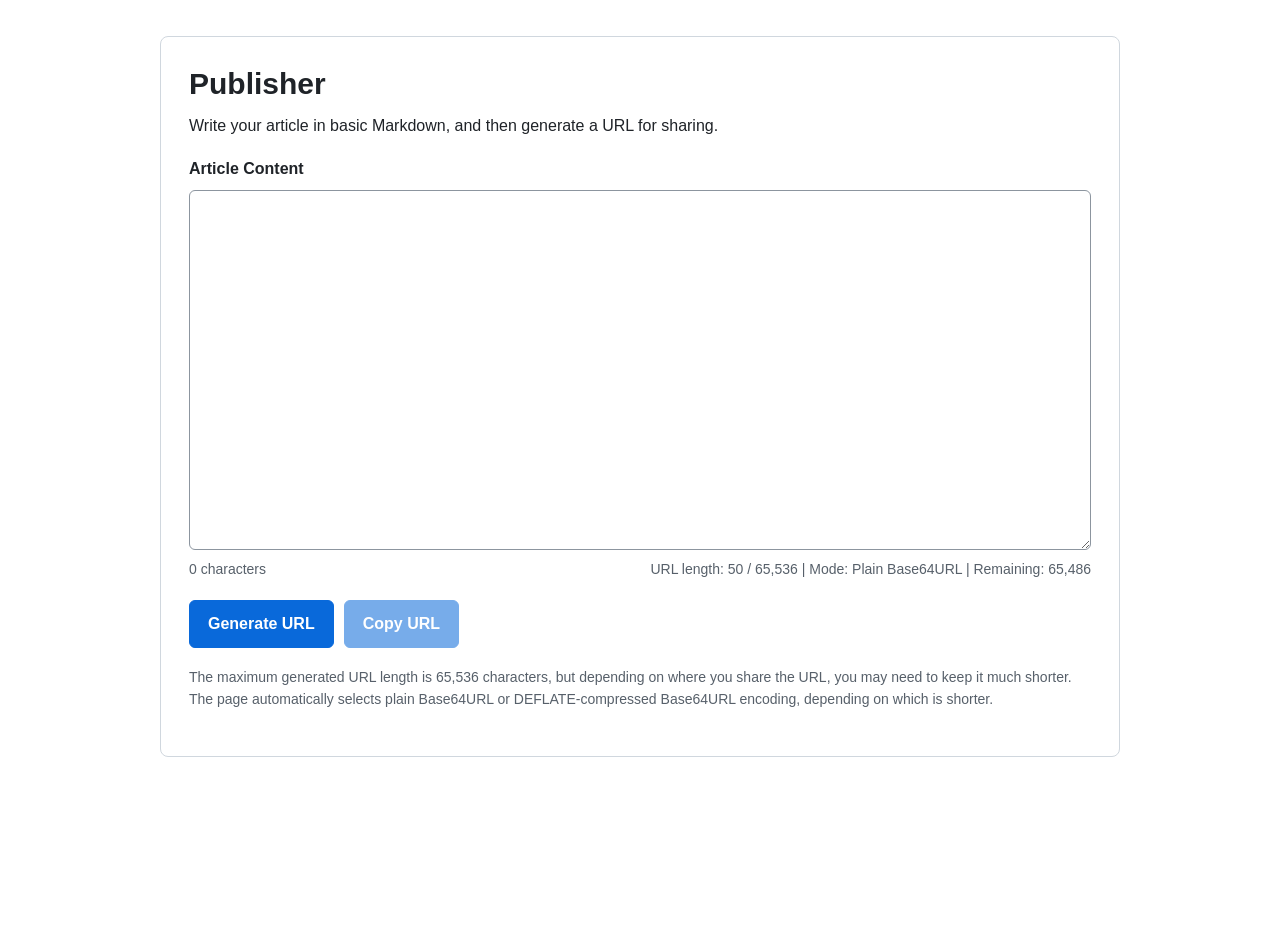
==== docs/cms.html @ 695cf2ed "Update text and labels in cms.html for clarity" ====
<!DOCTYPE html>
<html lang="en">
<head>
    <meta charset="UTF-8">
    <meta name="viewport" content="width=device-width, initial-scale=1.0">
    <title>Simply Published</title>
    <style>
        * {
            box-sizing: border-box;
        }

        html {
            background: #ffffff;
        }

        body {
            margin: 0;
            min-height: 100vh;
            color: #1f2328;
            background: #ffffff;
            font-family: Arial, Helvetica, sans-serif;
            font-size: 16px;
            line-height: 1.6;
        }

        #create_mode {
            width: min(960px, calc(100% - 40px));
            margin: 36px auto;
            padding: 28px;
            border: 1px solid #d0d7de;
            border-radius: 8px;
            background: #ffffff;
        }

        #create_mode h1 {
            margin: 0 0 10px;
            font-size: 30px;
            line-height: 1.25;
        }

        #create_mode p {
            margin: 0 0 18px;
        }

        .text-input-label {
            display: block;
            margin-bottom: 8px;
            font-weight: 700;
        }

        #text_input {
            width: 100%;
            min-height: 360px;
            padding: 14px;
            overflow: auto;
            resize: vertical;
            white-space: pre-wrap;
            overflow-wrap: anywhere;
            color: #1f2328;
            background: #ffffff;
            border: 1px solid #8c959f;
            border-radius: 6px;
            outline: none;
            font-family: ui-monospace, SFMono-Regular, Consolas, "Liberation Mono", monospace;
            line-height: 1.5;
        }

        #text_input:focus {
            border-color: #0969da;
            box-shadow: 0 0 0 3px rgba(9, 105, 218, 0.16);
        }

        .status-row {
            display: flex;
            flex-wrap: wrap;
            justify-content: space-between;
            gap: 8px 20px;
            margin-top: 8px;
            color: #57606a;
            font-size: 14px;
        }

        .button-row {
            display: flex;
            flex-wrap: wrap;
            gap: 10px;
            margin-top: 20px;
        }

        button {
            padding: 10px 18px;
            color: #ffffff;
            background: #0969da;
            border: 1px solid #0969da;
            border-radius: 6px;
            cursor: pointer;
            font: inherit;
            font-weight: 700;
        }

        button:hover,
        button:focus {
            background: #075bbd;
        }

        button:disabled {
            cursor: not-allowed;
            opacity: 0.55;
        }

        #message_output,
        #url_output_container {
            margin-top: 20px;
            padding: 14px;
            border-radius: 6px;
        }

        #message_output {
            display: none;
        }

        #message_output.success {
            display: block;
            background: #dafbe1;
            border: 1px solid #4ac26b;
        }

        #message_output.error {
            display: block;
            background: #ffebe9;
            border: 1px solid #ff8182;
        }

        #url_output_container {
            display: none;
            background: #f6f8fa;
            border: 1px solid #d0d7de;
        }

        #url_output_container.visible {
            display: block;
        }

        #generated_url {
            display: block;
            margin-top: 8px;
            overflow-wrap: anywhere;
            color: #0969da;
        }

        .small-note {
            margin-top: 18px !important;
            color: #57606a;
            font-size: 14px;
        }

        #view_mode {
            display: none;
        }

        #view_mode.visible {
            display: block;
        }

        #markdown_document {
            width: min(900px, calc(100% - 48px));
            margin: 40px auto;
            overflow-wrap: anywhere;
        }

        #markdown_document > :first-child {
            margin-top: 0;
        }

        #markdown_document > :last-child {
            margin-bottom: 0;
        }

        #markdown_document h1,
        #markdown_document h2,
        #markdown_document h3,
        #markdown_document h4,
        #markdown_document h5,
        #markdown_document h6 {
            margin-top: 1.5em;
            margin-bottom: 0.55em;
            line-height: 1.25;
            page-break-after: avoid;
            break-after: avoid-page;
        }

        #markdown_document h1,
        #markdown_document h2 {
            padding-bottom: 0.3em;
            border-bottom: 1px solid #d8dee4;
        }

        #markdown_document h1 { font-size: 2em; }
        #markdown_document h2 { font-size: 1.5em; }
        #markdown_document h3 { font-size: 1.25em; }
        #markdown_document h4 { font-size: 1em; }
        #markdown_document h5 { font-size: 0.875em; }
        #markdown_document h6 { font-size: 0.85em; color: #57606a; }

        #markdown_document p {
            margin: 0 0 1em;
        }

        #markdown_document a {
            color: #0969da;
            text-decoration: underline;
        }

        #markdown_document img {
            max-width: 100%;
            height: auto;
            break-inside: avoid;
            page-break-inside: avoid;
        }

        #markdown_document blockquote {
            margin: 0 0 1em;
            padding: 0 1em;
            color: #57606a;
            border-left: 4px solid #d0d7de;
            break-inside: avoid;
            page-break-inside: avoid;
        }

        #markdown_document blockquote > :last-child {
            margin-bottom: 0;
        }

        #markdown_document code {
            padding: 0.15em 0.35em;
            background: #eff1f3;
            border-radius: 4px;
            font-family: ui-monospace, SFMono-Regular, Consolas, "Liberation Mono", monospace;
            font-size: 0.9em;
        }

        #markdown_document pre {
            margin: 0 0 1em;
            padding: 16px;
            overflow: auto;
            white-space: pre-wrap;
            overflow-wrap: anywhere;
            background: #f6f8fa;
            border: 1px solid #d0d7de;
            border-radius: 6px;
            break-inside: avoid;
            page-break-inside: avoid;
        }

        #markdown_document pre code {
            padding: 0;
            background: transparent;
            border-radius: 0;
            font-size: 0.9em;
        }

        #markdown_document ul,
        #markdown_document ol {
            margin: 0 0 1em;
            padding-left: 2em;
        }

        #markdown_document li + li {
            margin-top: 0.2em;
        }

        #markdown_document li > ul,
        #markdown_document li > ol {
            margin-top: 0.2em;
            margin-bottom: 0;
        }

        #markdown_document .task-list-item {
            list-style: none;
        }

        #markdown_document .task-list-item input {
            margin: 0 0.45em 0 -1.4em;
            vertical-align: middle;
        }

        #markdown_document hr {
            height: 1px;
            margin: 1.5em 0;
            background: #d8dee4;
            border: 0;
        }

        #markdown_document table {
            display: block;
            width: max-content;
            max-width: 100%;
            margin: 0 0 1em;
            overflow-x: auto;
            border-collapse: collapse;
            break-inside: avoid;
            page-break-inside: avoid;
        }

        #markdown_document th,
        #markdown_document td {
            padding: 6px 13px;
            border: 1px solid #d0d7de;
        }

        #markdown_document th {
            font-weight: 700;
            background: #f6f8fa;
        }

        #markdown_document tr:nth-child(even) td {
            background: #f6f8fa;
        }

        #view_error {
            display: none;
            width: min(760px, calc(100% - 48px));
            margin: 40px auto;
            padding: 16px;
            background: #ffebe9;
            border: 1px solid #ff8182;
            border-radius: 6px;
        }

        #view_error.visible {
            display: block;
        }

        @media (max-width: 640px) {
            #create_mode {
                width: calc(100% - 24px);
                margin: 12px auto;
                padding: 18px;
            }

            #markdown_document {
                width: calc(100% - 28px);
                margin: 20px auto;
            }
        }

        @media print {
            @page {
                margin: 18mm;
            }

            body {
                color: #000000;
                background: #ffffff;
                font-size: 11pt;
                line-height: 1.45;
            }

            #create_mode,
            #view_error {
                display: none !important;
            }

            #view_mode.visible {
                display: block !important;
            }

            #markdown_document {
                width: auto;
                max-width: none;
                margin: 0;
            }

            #markdown_document a {
                color: #000000;
                text-decoration: underline;
            }

            #markdown_document pre,
            #markdown_document blockquote,
            #markdown_document table,
            #markdown_document img,
            #markdown_document li {
                break-inside: avoid;
                page-break-inside: avoid;
            }

            #markdown_document table {
                display: table;
                width: 100%;
                overflow: visible;
            }

            #markdown_document pre {
                white-space: pre-wrap;
            }
        }
    </style>
</head>
<body>
    <main id="create_mode">
        <h1>Publisher</h1>
        <p>Write your article in basic Markdown, and then generate a URL for sharing.</p>

        <label class="text-input-label" for="text_input">Article Content</label>
        <div id="text_input" contenteditable="true" role="textbox" aria-multiline="true" spellcheck="true"></div>

        <div class="status-row">
            <span id="character_count">0 characters</span>
            <span id="url_length_status">URL length: calculating...</span>
        </div>

        <div class="button-row">
            <button id="generate_url_button" type="button">Generate URL</button>
            <button id="copy_url_button" type="button" disabled>Copy URL</button>
        </div>

        <div id="message_output" aria-live="polite"></div>

        <div id="url_output_container">
            <strong>Article URL</strong>
            <a id="generated_url" href="#"></a>
        </div>

        <p class="small-note">
            The maximum generated URL length is 65,536 characters, but depending on where you share the URL, you may need to keep it much shorter. The page automatically selects plain Base64URL or
            DEFLATE-compressed Base64URL encoding, depending on which is shorter.
        </p>
    </main>

    <main id="view_mode">
        <article id="markdown_document"></article>
    </main>

    <div id="view_error" role="alert"></div>

    <script>
        "use strict";

        var maximum_url_length = 65536;
        var encoded_text_parameter_name = "text";
        var plain_mode_prefix = "p";
        var compressed_mode_prefix = "c";
        var last_valid_text = "";
        var status_update_number = 0;

        var create_mode = document.getElementById("create_mode");
        var view_mode = document.getElementById("view_mode");
        var markdown_document = document.getElementById("markdown_document");
        var view_error = document.getElementById("view_error");
        var text_input = document.getElementById("text_input");
        var character_count = document.getElementById("character_count");
        var url_length_status = document.getElementById("url_length_status");
        var generate_url_button = document.getElementById("generate_url_button");
        var copy_url_button = document.getElementById("copy_url_button");
        var message_output = document.getElementById("message_output");
        var url_output_container = document.getElementById("url_output_container");
        var generated_url = document.getElementById("generated_url");

        function get_clean_page_url() {
            return window.location.href.split("?")[0].split("#")[0];
        }

        function get_plain_text() {
            return text_input.innerText.replace(/\r\n/g, "\n").replace(/\r/g, "\n");
        }

        function set_plain_text(text_value) {
            text_input.textContent = text_value;
        }

        function bytes_to_base64url(byte_values) {
            var binary_value = "";
            var chunk_size = 32768;
            var index_value = 0;

            for (index_value = 0; index_value < byte_values.length; index_value += chunk_size) {
                binary_value += String.fromCharCode.apply(null, byte_values.subarray(index_value, index_value + chunk_size));
            }

            return btoa(binary_value).replace(/\+/g, "-").replace(/\//g, "_").replace(/=+$/g, "");
        }

        function base64url_to_bytes(base64url_value) {
            var base64_value = base64url_value.replace(/-/g, "+").replace(/_/g, "/");
            var padding_length = (4 - (base64_value.length % 4)) % 4;
            var binary_value = "";
            var byte_values = null;
            var index_value = 0;

            if (/^[A-Za-z0-9_-]*$/.test(base64url_value) === false) {
                throw new Error("The encoded text contains invalid Base64URL characters.");
            }

            base64_value += "=".repeat(padding_length);
            binary_value = atob(base64_value);
            byte_values = new Uint8Array(binary_value.length);

            for (index_value = 0; index_value < binary_value.length; index_value++) {
                byte_values[index_value] = binary_value.charCodeAt(index_value);
            }

            return byte_values;
        }

        function compress_bytes(byte_values) {
            var compression_stream = new CompressionStream("deflate");
            var writer_value = compression_stream.writable.getWriter();

            writer_value.write(byte_values);
            writer_value.close();

            return new Response(compression_stream.readable).arrayBuffer().then(function (buffer_value) {
                return new Uint8Array(buffer_value);
            });
        }

        function decompress_bytes(byte_values) {
            var decompression_stream = new DecompressionStream("deflate");
            var writer_value = decompression_stream.writable.getWriter();

            writer_value.write(byte_values);
            writer_value.close();

            return new Response(decompression_stream.readable).arrayBuffer().then(function (buffer_value) {
                return new Uint8Array(buffer_value);
            });
        }

        function encode_text_both_modes(text_value) {
            var utf8_bytes = new TextEncoder().encode(text_value);
            var plain_value = plain_mode_prefix + bytes_to_base64url(utf8_bytes);

            if (typeof CompressionStream === "undefined") {
                return Promise.resolve({
                    encoded_value: plain_value,
                    mode_name: "Plain Base64URL"
                });
            }

            return compress_bytes(utf8_bytes).then(function (compressed_bytes) {
                var compressed_value = compressed_mode_prefix + bytes_to_base64url(compressed_bytes);

                if (compressed_value.length < plain_value.length) {
                    return {
                        encoded_value: compressed_value,
                        mode_name: "Compressed DEFLATE + Base64URL"
                    };
                }

                return {
                    encoded_value: plain_value,
                    mode_name: "Plain Base64URL"
                };
            });
        }

        function create_url_from_encoded_value(encoded_value) {
            return get_clean_page_url() + "?" + encoded_text_parameter_name + "=" + encoded_value;
        }

        function create_best_url_from_text(text_value) {
            return encode_text_both_modes(text_value).then(function (encoding_result) {
                encoding_result.url_value = create_url_from_encoded_value(encoding_result.encoded_value);
                return encoding_result;
            });
        }

        function decode_text_value(encoded_value) {
            var mode_prefix = encoded_value.substring(0, 1);
            var base64url_value = encoded_value.substring(1);
            var byte_values = null;

            if (base64url_value === "") {
                return Promise.reject(new Error("The encoded text is empty."));
            }

            byte_values = base64url_to_bytes(base64url_value);

            if (mode_prefix === plain_mode_prefix) {
                return Promise.resolve(new TextDecoder("utf-8", { fatal: true }).decode(byte_values));
            }

            if (mode_prefix === compressed_mode_prefix) {
                if (typeof DecompressionStream === "undefined") {
                    return Promise.reject(new Error("This browser does not support DEFLATE decompression."));
                }

                return decompress_bytes(byte_values).then(function (decompressed_bytes) {
                    return new TextDecoder("utf-8", { fatal: true }).decode(decompressed_bytes);
                });
            }

            return Promise.reject(new Error("The URL contains an unknown text encoding mode."));
        }

        function escape_html(text_value) {
            return text_value
                .replace(/&/g, "&amp;")
                .replace(/</g, "&lt;")
                .replace(/>/g, "&gt;")
                .replace(/"/g, "&quot;")
                .replace(/'/g, "&#39;");
        }

        function escape_attribute(text_value) {
            return escape_html(text_value).replace(/`/g, "&#96;");
        }

        function is_safe_url(url_value, image_mode) {
            var trimmed_value = url_value.trim();
            var lower_value = trimmed_value.toLowerCase();

            if (trimmed_value === "") {
                return false;
            }

            if (lower_value.indexOf("javascript:") === 0 || lower_value.indexOf("vbscript:") === 0) {
                return false;
            }

            if (lower_value.indexOf("data:") === 0) {
                if (image_mode === true && /^data:image\/(png|gif|jpeg|jpg|webp);base64,/i.test(trimmed_value) === true) {
                    return true;
                }
                return false;
            }

            return true;
        }

        function make_placeholder(store_values, html_value) {
            var placeholder_value = "\uE000" + store_values.length + "\uE001";
            store_values.push(html_value);
            return placeholder_value;
        }

        function restore_placeholders(text_value, store_values) {
            return text_value.replace(/\uE000(\d+)\uE001/g, function (match_value, index_value) {
                return store_values[Number(index_value)];
            });
        }

        function parse_inline(text_value) {
            var stored_values = [];
            var escaped_value = escape_html(text_value);

            escaped_value = escaped_value.replace(/\\([\\`*{}\[\]()#+\-.!_>~|])/g, function (match_value, character_value) {
                return make_placeholder(stored_values, character_value);
            });

            escaped_value = escaped_value.replace(/`([^`\n]+)`/g, function (match_value, code_value) {
                return make_placeholder(stored_values, "<code>" + code_value + "</code>");
            });

            escaped_value = escaped_value.replace(/!\[([^\]]*)\]\(([^\s)]+)(?:\s+[&quot;]([^&]*?)[&quot;])?\)/g, function (match_value, alt_value, url_value, title_value) {
                if (is_safe_url(url_value, true) === false) {
                    return match_value;
                }

                var image_html = "<img src=\"" + escape_attribute(url_value) + "\" alt=\"" + escape_attribute(alt_value) + "\"";
                if (title_value !== undefined) {
                    image_html += " title=\"" + escape_attribute(title_value) + "\"";
                }
                image_html += ">";
                return make_placeholder(stored_values, image_html);
            });

            escaped_value = escaped_value.replace(/\[([^\]]+)\]\(([^\s)]+)(?:\s+[&quot;]([^&]*?)[&quot;])?\)/g, function (match_value, label_value, url_value, title_value) {
                if (is_safe_url(url_value, false) === false) {
                    return match_value;
                }

                var link_html = "<a href=\"" + escape_attribute(url_value) + "\"";
                if (title_value !== undefined) {
                    link_html += " title=\"" + escape_attribute(title_value) + "\"";
                }
                link_html += ">" + label_value + "</a>";
                return make_placeholder(stored_values, link_html);
            });

            escaped_value = escaped_value.replace(/&lt;((?:https?|ftp):\/\/[^&\s]+)&gt;/gi, function (match_value, url_value) {
                return make_placeholder(stored_values, "<a href=\"" + escape_attribute(url_value) + "\">" + url_value + "</a>");
            });

            escaped_value = escaped_value.replace(/&lt;([A-Z0-9._%+-]+@[A-Z0-9.-]+\.[A-Z]{2,})&gt;/gi, function (match_value, email_value) {
                return make_placeholder(stored_values, "<a href=\"mailto:" + escape_attribute(email_value) + "\">" + email_value + "</a>");
            });

            escaped_value = escaped_value.replace(/\*\*\*([^\n]+?)\*\*\*/g, "<strong><em>$1</em></strong>");
            escaped_value = escaped_value.replace(/___([^\n]+?)___/g, "<strong><em>$1</em></strong>");
            escaped_value = escaped_value.replace(/\*\*([^\n]+?)\*\*/g, "<strong>$1</strong>");
            escaped_value = escaped_value.replace(/__([^\n]+?)__/g, "<strong>$1</strong>");
            escaped_value = escaped_value.replace(/~~([^\n]+?)~~/g, "<del>$1</del>");
            escaped_value = escaped_value.replace(/(^|[^*])\*([^*\n]+?)\*(?!\*)/g, "$1<em>$2</em>");
            escaped_value = escaped_value.replace(/(^|[^_])_([^_\n]+?)_(?!_)/g, "$1<em>$2</em>");

            escaped_value = escaped_value.replace(/(^|[\s(])((?:https?|ftp):\/\/[^\s<\uE000]+)/gi, function (match_value, prefix_value, url_value) {
                var trailing_value = "";
                while (/[.,!?;:]$/.test(url_value) === true) {
                    trailing_value = url_value.slice(-1) + trailing_value;
                    url_value = url_value.slice(0, -1);
                }
                return prefix_value + make_placeholder(stored_values, "<a href=\"" + escape_attribute(url_value) + "\">" + url_value + "</a>") + trailing_value;
            });

            escaped_value = escaped_value.replace(/(^|[\s(])([A-Z0-9._%+-]+@[A-Z0-9.-]+\.[A-Z]{2,})/gi, function (match_value, prefix_value, email_value) {
                return prefix_value + make_placeholder(stored_values, "<a href=\"mailto:" + escape_attribute(email_value) + "\">" + email_value + "</a>");
            });

            escaped_value = escaped_value.replace(/ {2}\n/g, "<br>\n");
            escaped_value = escaped_value.replace(/\n/g, "<br>\n");

            return restore_placeholders(escaped_value, stored_values);
        }

        function split_table_row(line_value) {
            var clean_value = line_value.trim();
            if (clean_value.charAt(0) === "|") {
                clean_value = clean_value.substring(1);
            }
            if (clean_value.charAt(clean_value.length - 1) === "|") {
                clean_value = clean_value.substring(0, clean_value.length - 1);
            }
            return clean_value.split(/(?<!\\)\|/).map(function (cell_value) {
                return cell_value.replace(/\\\|/g, "|").trim();
            });
        }

        function parse_table_alignment(line_value) {
            var cells_value = split_table_row(line_value);
            var alignment_values = [];
            var index_value = 0;
            var cell_value = "";

            for (index_value = 0; index_value < cells_value.length; index_value++) {
                cell_value = cells_value[index_value];
                if (/^:?-{3,}:?$/.test(cell_value) === false) {
                    return null;
                }
                if (cell_value.charAt(0) === ":" && cell_value.charAt(cell_value.length - 1) === ":") {
                    alignment_values.push("center");
                } else if (cell_value.charAt(cell_value.length - 1) === ":") {
                    alignment_values.push("right");
                } else if (cell_value.charAt(0) === ":") {
                    alignment_values.push("left");
                } else {
                    alignment_values.push("");
                }
            }
            return alignment_values;
        }

        function render_table(lines_value, start_index) {
            var header_cells = split_table_row(lines_value[start_index]);
            var alignment_values = parse_table_alignment(lines_value[start_index + 1]);
            var index_value = start_index + 2;
            var row_cells = null;
            var column_index = 0;
            var html_value = "<table><thead><tr>";

            if (alignment_values === null || header_cells.length !== alignment_values.length) {
                return null;
            }

            for (column_index = 0; column_index < header_cells.length; column_index++) {
                html_value += "<th" + (alignment_values[column_index] !== "" ? " style=\"text-align:" + alignment_values[column_index] + "\"" : "") + ">" + parse_inline(header_cells[column_index]) + "</th>";
            }
            html_value += "</tr></thead><tbody>";

            while (index_value < lines_value.length && lines_value[index_value].trim() !== "" && lines_value[index_value].indexOf("|") !== -1) {
                row_cells = split_table_row(lines_value[index_value]);
                html_value += "<tr>";
                for (column_index = 0; column_index < header_cells.length; column_index++) {
                    html_value += "<td" + (alignment_values[column_index] !== "" ? " style=\"text-align:" + alignment_values[column_index] + "\"" : "") + ">" + parse_inline(row_cells[column_index] || "") + "</td>";
                }
                html_value += "</tr>";
                index_value++;
            }

            html_value += "</tbody></table>";
            return { html: html_value, next_index: index_value };
        }

        function render_list(lines_value, start_index) {
            var first_match = lines_value[start_index].match(/^(\s*)([-+*]|\d+[.)])\s+(.*)$/);
            var base_indent = first_match[1].replace(/\t/g, "    ").length;
            var ordered_value = /^\d/.test(first_match[2]);
            var tag_name = ordered_value === true ? "ol" : "ul";
            var html_value = "<" + tag_name + ">";
            var index_value = start_index;
            var item_match = null;
            var current_indent = 0;
            var item_text = "";
            var task_match = null;
            var nested_result = null;

            while (index_value < lines_value.length) {
                item_match = lines_value[index_value].match(/^(\s*)([-+*]|\d+[.)])\s+(.*)$/);
                if (item_match === null) {
                    break;
                }

                current_indent = item_match[1].replace(/\t/g, "    ").length;
                if (current_indent < base_indent) {
                    break;
                }
                if (current_indent > base_indent) {
                    nested_result = render_list(lines_value, index_value);
                    html_value = html_value.replace(/<\/li>$/, nested_result.html + "</li>");
                    index_value = nested_result.next_index;
                    continue;
                }
                if ((/^\d/.test(item_match[2])) !== ordered_value) {
                    break;
                }

                item_text = item_match[3];
                task_match = item_text.match(/^\[([ xX])\]\s+(.*)$/);
                if (task_match !== null) {
                    html_value += "<li class=\"task-list-item\"><input type=\"checkbox\" disabled" + (task_match[1].toLowerCase() === "x" ? " checked" : "") + ">" + parse_inline(task_match[2]) + "</li>";
                } else {
                    html_value += "<li>" + parse_inline(item_text) + "</li>";
                }
                index_value++;
            }

            html_value += "</" + tag_name + ">";
            return { html: html_value, next_index: index_value };
        }

        function render_markdown_blocks(markdown_value) {
            var lines_value = markdown_value.replace(/\r\n/g, "\n").replace(/\r/g, "\n").split("\n");
            var html_parts = [];
            var index_value = 0;
            var line_value = "";
            var fence_match = null;
            var fence_marker = "";
            var language_value = "";
            var code_lines = [];
            var quote_lines = [];
            var paragraph_lines = [];
            var table_result = null;
            var list_result = null;
            var heading_match = null;
            var indented_lines = [];

            function flush_paragraph() {
                if (paragraph_lines.length > 0) {
                    html_parts.push("<p>" + parse_inline(paragraph_lines.join("\n")) + "</p>");
                    paragraph_lines = [];
                }
            }

            while (index_value < lines_value.length) {
                line_value = lines_value[index_value];

                if (line_value.trim() === "") {
                    flush_paragraph();
                    index_value++;
                    continue;
                }

                fence_match = line_value.match(/^\s*(```+|~~~+)\s*([^\s]*)\s*$/);
                if (fence_match !== null) {
                    flush_paragraph();
                    fence_marker = fence_match[1];
                    language_value = fence_match[2];
                    code_lines = [];
                    index_value++;
                    while (index_value < lines_value.length && new RegExp("^\\s*" + fence_marker.charAt(0) + "{" + fence_marker.length + ",}\\s*$").test(lines_value[index_value]) === false) {
                        code_lines.push(lines_value[index_value]);
                        index_value++;
                    }
                    if (index_value < lines_value.length) {
                        index_value++;
                    }
                    html_parts.push("<pre><code" + (language_value !== "" ? " class=\"language-" + escape_attribute(language_value) + "\"" : "") + ">" + escape_html(code_lines.join("\n")) + "</code></pre>");
                    continue;
                }

                if (/^( {4}|\t)/.test(line_value) === true) {
                    flush_paragraph();
                    indented_lines = [];
                    while (index_value < lines_value.length && (/^( {4}|\t)/.test(lines_value[index_value]) === true || lines_value[index_value].trim() === "")) {
                        indented_lines.push(lines_value[index_value].replace(/^( {4}|\t)/, ""));
                        index_value++;
                    }
                    html_parts.push("<pre><code>" + escape_html(indented_lines.join("\n").replace(/\n+$/, "")) + "</code></pre>");
                    continue;
                }

                if (index_value + 1 < lines_value.length && line_value.indexOf("|") !== -1) {
                    table_result = render_table(lines_value, index_value);
                    if (table_result !== null) {
                        flush_paragraph();
                        html_parts.push(table_result.html);
                        index_value = table_result.next_index;
                        continue;
                    }
                }

                heading_match = line_value.match(/^(#{1,6})\s+(.+?)\s*#*$/);
                if (heading_match !== null) {
                    flush_paragraph();
                    html_parts.push("<h" + heading_match[1].length + ">" + parse_inline(heading_match[2]) + "</h" + heading_match[1].length + ">");
                    index_value++;
                    continue;
                }

                if (index_value + 1 < lines_value.length && /^=+\s*$/.test(lines_value[index_value + 1]) === true) {
                    flush_paragraph();
                    html_parts.push("<h1>" + parse_inline(line_value) + "</h1>");
                    index_value += 2;
                    continue;
                }

                if (index_value + 1 < lines_value.length && /^-+\s*$/.test(lines_value[index_value + 1]) === true && line_value.indexOf("|") === -1) {
                    flush_paragraph();
                    html_parts.push("<h2>" + parse_inline(line_value) + "</h2>");
                    index_value += 2;
                    continue;
                }

                if (/^\s{0,3}((\*\s*){3,}|(-\s*){3,}|(_\s*){3,})$/.test(line_value) === true) {
                    flush_paragraph();
                    html_parts.push("<hr>");
                    index_value++;
                    continue;
                }

                if (/^\s*>/.test(line_value) === true) {
                    flush_paragraph();
                    quote_lines = [];
                    while (index_value < lines_value.length && /^\s*>/.test(lines_value[index_value]) === true) {
                        quote_lines.push(lines_value[index_value].replace(/^\s*> ?/, ""));
                        index_value++;
                    }
                    html_parts.push("<blockquote>" + render_markdown_blocks(quote_lines.join("\n")) + "</blockquote>");
                    continue;
                }

                if (/^(\s*)([-+*]|\d+[.)])\s+/.test(line_value) === true) {
                    flush_paragraph();
                    list_result = render_list(lines_value, index_value);
                    html_parts.push(list_result.html);
                    index_value = list_result.next_index;
                    continue;
                }

                paragraph_lines.push(line_value);
                index_value++;
            }

            flush_paragraph();
            return html_parts.join("\n");
        }

        function render_markdown(markdown_value) {
            return render_markdown_blocks(markdown_value);
        }

        function show_message(message_value, message_type) {
            message_output.textContent = message_value;
            message_output.className = message_type;
        }

        function clear_message() {
            message_output.textContent = "";
            message_output.className = "";
        }

        function hide_generated_url() {
            url_output_container.className = "";
            generated_url.textContent = "";
            generated_url.removeAttribute("href");
            copy_url_button.disabled = true;
        }

        function update_input_status() {
            var text_value = get_plain_text();
            var current_update_number = ++status_update_number;

            character_count.textContent = text_value.length + (text_value.length === 1 ? " character" : " characters");
            url_length_status.textContent = "URL length: calculating...";
            generate_url_button.disabled = true;
            hide_generated_url();

            create_best_url_from_text(text_value).then(function (encoding_result) {
                var current_url_length = encoding_result.url_value.length;
                var remaining_url_characters = maximum_url_length - current_url_length;

                if (current_update_number !== status_update_number) {
                    return;
                }

                url_length_status.textContent =
                    "URL length: " + current_url_length.toLocaleString() +
                    " / " + maximum_url_length.toLocaleString() +
                    " | Mode: " + encoding_result.mode_name +
                    " | Remaining: " + Math.max(0, remaining_url_characters).toLocaleString();

                if (remaining_url_characters < 0) {
                    set_plain_text(last_valid_text);
                    show_message("The most recent input was removed because it would exceed the 65,536-character URL limit.", "error");
                    update_input_status();
                    return;
                }

                last_valid_text = text_value;
                generate_url_button.disabled = false;
                if (message_output.className === "error") {
                    clear_message();
                }
            }).catch(function (error_value) {
                if (current_update_number !== status_update_number) {
                    return;
                }
                show_message("The text could not be encoded: " + error_value.message, "error");
            });
        }

        function generate_url() {
            var text_value = get_plain_text();

            generate_url_button.disabled = true;
            show_message("Generating the shortest supported URL...", "success");

            create_best_url_from_text(text_value).then(function (encoding_result) {
                if (encoding_result.url_value.length > maximum_url_length) {
                    show_message("The Markdown is too large to create a URL within the 65,536-character limit.", "error");
                    generate_url_button.disabled = false;
                    return;
                }

                generated_url.textContent = encoding_result.url_value;
                generated_url.href = encoding_result.url_value;
                url_output_container.className = "visible";
                copy_url_button.disabled = false;
                generate_url_button.disabled = false;
                show_message("The article URL was generated using " + encoding_result.mode_name + ".", "success");
            }).catch(function (error_value) {
                generate_url_button.disabled = false;
                show_message("The URL could not be generated: " + error_value.message, "error");
            });

            return true;
        }

        function fallback_copy_url(url_value) {
            var temporary_textarea = document.createElement("textarea");
            temporary_textarea.value = url_value;
            temporary_textarea.setAttribute("readonly", "readonly");
            temporary_textarea.style.position = "fixed";
            temporary_textarea.style.left = "-9999px";
            document.body.appendChild(temporary_textarea);
            temporary_textarea.select();

            try {
                document.execCommand("copy");
                show_message("The generated URL was copied to the clipboard.", "success");
            } catch (error_value) {
                show_message("The URL could not be copied automatically.", "error");
            }

            document.body.removeChild(temporary_textarea);
        }

        function copy_generated_url() {
            var url_value = generated_url.textContent;

            if (url_value === "") {
                show_message("Generate a URL before trying to copy it.", "error");
                return false;
            }

            if (navigator.clipboard !== undefined && navigator.clipboard.writeText !== undefined) {
                navigator.clipboard.writeText(url_value).then(function () {
                    show_message("The generated URL was copied to the clipboard.", "success");
                }).catch(function () {
                    fallback_copy_url(url_value);
                });
            } else {
                fallback_copy_url(url_value);
            }

            return true;
        }

        function start_create_mode() {
            document.title = "Markdown URL Publisher";
            create_mode.style.display = "block";
            view_mode.className = "";
            view_error.className = "";
            last_valid_text = "";
            update_input_status();
        }

        function start_view_mode(encoded_value) {
            create_mode.style.display = "none";
            view_mode.className = "visible";
            view_error.className = "";

            decode_text_value(encoded_value).then(function (decoded_text) {
                markdown_document.innerHTML = render_markdown(decoded_text);
                var first_heading = markdown_document.querySelector("h1, h2, h3, h4, h5, h6");
                document.title = first_heading !== null ? first_heading.textContent : "Markdown Document";
            }).catch(function (error_value) {
                view_mode.className = "";
                view_error.textContent = "The document could not be decoded: " + error_value.message;
                view_error.className = "visible";
                document.title = "Document Error";
            });
        }

        function initialize_page() {
            var search_parameters = new URLSearchParams(window.location.search);
            var encoded_value = null;

            if (search_parameters.has(encoded_text_parameter_name) === false) {
                start_create_mode();
                return;
            }

            encoded_value = search_parameters.get(encoded_text_parameter_name);
            if (encoded_value === null || encoded_value === "") {
                start_view_mode("");
                return;
            }

            start_view_mode(encoded_value);
        }

        text_input.addEventListener("input", function () {
            update_input_status();
        });

        text_input.addEventListener("paste", function (event_value) {
            var pasted_text = "";
            event_value.preventDefault();
            if (event_value.clipboardData !== null) {
                pasted_text = event_value.clipboardData.getData("text/plain");
            }
            document.execCommand("insertText", false, pasted_text);
        });

        generate_url_button.addEventListener("click", function () {
            generate_url();
        });

        copy_url_button.addEventListener("click", function () {
            copy_generated_url();
        });

        initialize_page();
    </script>
</body>
</html>
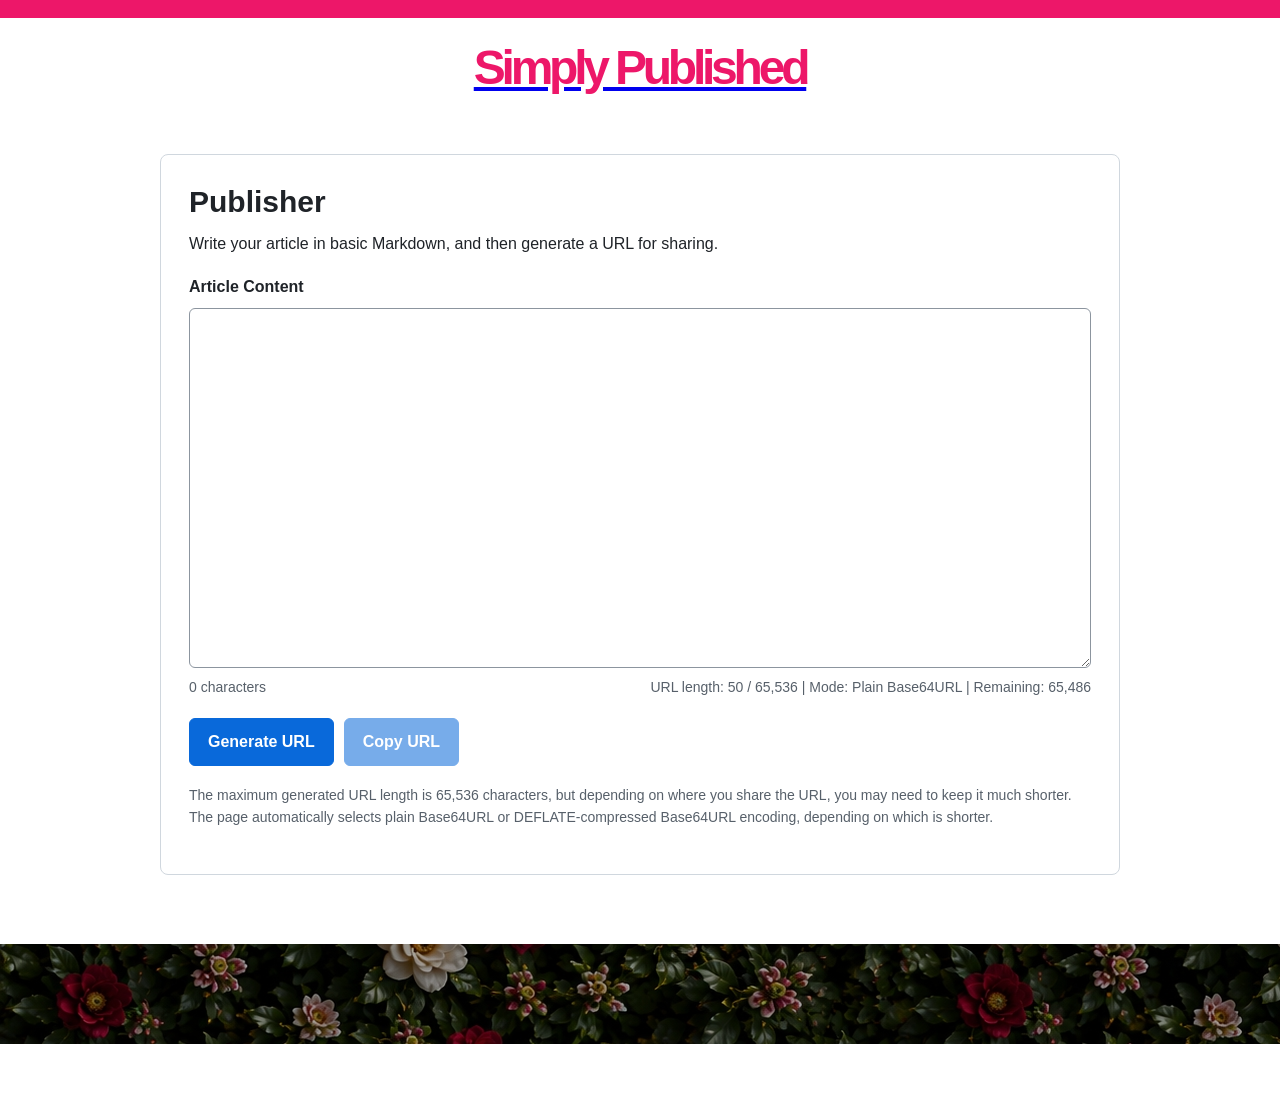
==== commit bd502785: "vY2026M7D15" ====
--- a/docs/cms.html
+++ b/docs/cms.html
@@ -395,9 +395,136 @@
                 white-space: pre-wrap;
             }
         }
+        
+        
+   /* ==========================================
+   Simply Published Header
+   ========================================== */
+
+.sp-top-bar {
+    width: 100%;
+    height: 18px;
+    background: #ed1769;
+}
+
+.sp-banner {
+    position: relative;
+    width: 100%;
+    height: 100px;
+    background-color: #FFFFFF;
+    overflow: hidden;
+}
+
+.sp-banner::before {
+    content: "";
+    position: absolute;
+    inset: 0;
+    /*background: rgba(0,0,0,0.35);*/
+}
+
+.sp-banner-overlay {
+    position: relative;
+    z-index: 1;
+    height: 100%;
+    display: flex;
+    justify-content: center;
+    align-items: center;
+    padding: 0 20px;
+    text-align: center;
+}
+
+.sp-banner h1 {
+    margin: 0;
+    color: #ed1769;
+    font-family: Arial, Helvetica, sans-serif;
+    /* font-size: 2rem;
+    font-weight: 700; */
+
+	font-size: clamp(2rem, 4vw, 3rem);
+	line-height: 0.94;
+	letter-spacing: -0.088em;
+	font-weight: 900;    
+    
+    /* text-shadow:
+        0 2px 8px rgba(0,0,0,0.65),
+        0 0 2px rgba(0,0,0,0.8); */
+}
+
+@media (max-width: 700px) {
+
+    .sp-top-bar {
+        height: 14px;
+    }
+
+    .sp-banner {
+        height: 100px;
+    }
+
+    .sp-banner h1 {
+        font-size: 1.6rem;
+    }
+
+}
+
+.sp-banner2 {
+	margin-top: 69px;
+	margin-bottom: 69px;
+    position: relative;
+    width: 100%;
+    height: 100px;
+    background-image: url("banner2.jpg");
+    /* background-size: cover; */
+    /* background-position: center; */
+    /* background-repeat: no-repeat; */
+    background-repeat: repeat;
+    overflow: hidden;
+}
+
+.sp-banner2::before {
+    content: "";
+    position: absolute;
+    inset: 0;
+    background: rgba(0,0,0,0.35);
+}
+
+.sp-banner2-overlay {
+    position: relative;
+    z-index: 1;
+    height: 100%;
+    display: flex;
+    justify-content: center;
+    align-items: center;
+    padding: 0 20px;
+    text-align: center;
+}
+
+@media print {
+   .sp-top-bar {
+        display: none !important;
+    }
+    
+
+    .sp-banner {
+        display: none !important;
+    }
+
+     .sp-banner2 {
+        display: none !important;
+    }
+}
     </style>
 </head>
 <body>
+
+<!-- Simply Published Header -->
+<div class="sp-top-bar"></div>
+
+<header class="sp-banner">
+    <div class="sp-banner-overlay">
+        <a href="index.html"><h1>Simply Published</h1></a>
+    </div>
+</header>
+
     <main id="create_mode">
         <h1>Publisher</h1>
         <p>Write your article in basic Markdown, and then generate a URL for sharing.</p>
@@ -433,6 +560,12 @@
     </main>
 
     <div id="view_error" role="alert"></div>
+
+<footer class="sp-banner2">
+    <div class="sp-banner2-overlay">
+        
+    </div>
+</footer>
 
     <script>
         "use strict";
@@ -1155,4 +1288,4 @@
         initialize_page();
     </script>
 </body>
-</html>
+</html>
